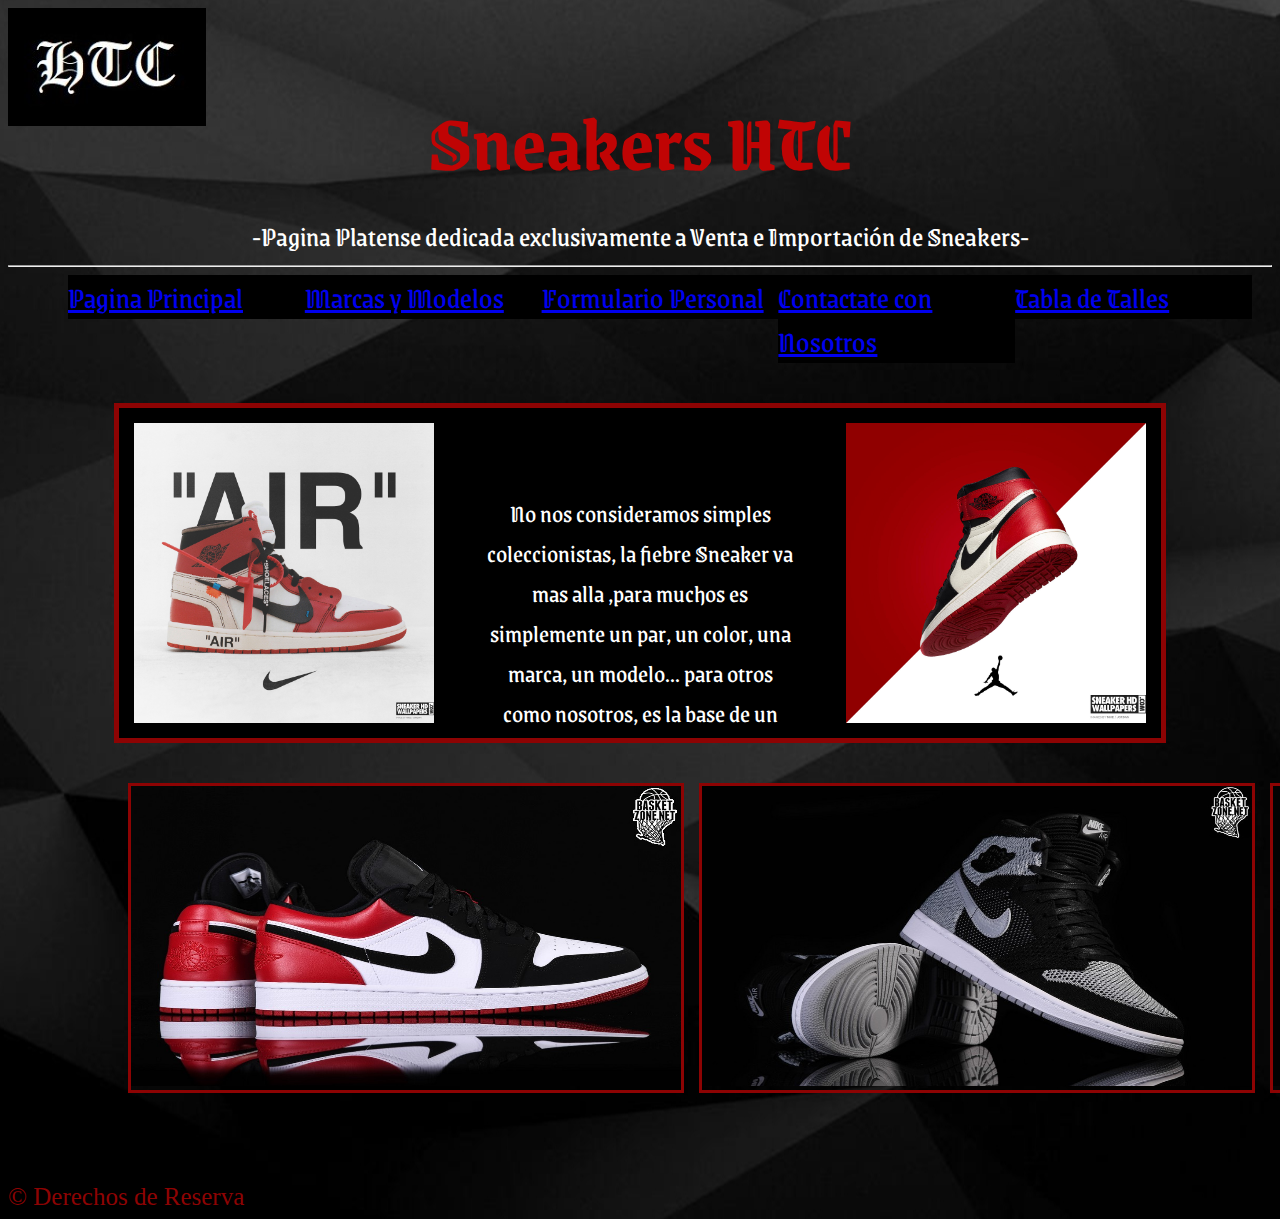
==== index.html @ 5eace4d2 "subida" ====
<!DOCTYPE html>
<html lang="en">
 
<!--                         HEADER                          -->

  <head>
    <meta charset="UTF-8" />
    <meta http-equiv="X-UA-Compatible" content="IE=edge" />
    <meta name="viewport" content="width=device-width, initial-scale=1.0" />
    <title>Sneakers HTC</title>
    <link rel="stylesheet" href="./CSS/style.css" />
    <link rel="preconnect" href="https://fonts.googleapis.com" />
    <link rel="preconnect" href="https://fonts.gstatic.com" crossorigin />
    <link
      href="https://fonts.googleapis.com/css2?family=Grenze+Gotisch&display=swap"
      rel="stylesheet"
    />
  </head>

  <body class="parallax">

    <div class="logoHTC">
      <img src="/assets/LogoHTC(2).jpeg" alt="">
    </div>

    <h1 class="tituloPP">Sneakers HTC</h1>

    <div>
      <p class="subtitulo">
        -Pagina Platense dedicada exclusivamente a Venta e Importación de
        Sneakers-
      </p>
    </div>

    <hr />

<!--                         NAVBAR                         -->
 
    <ul class="nav-padre">
      <li><a href="/index.html">Pagina Principal</a></li>
      <li><a href="/View/MarcasModelos.html">Marcas y Modelos </a></li>
      <li><a href="/View/Formulario.html">Formulario Personal</a></li>
      <li><a href="/View/Contacto.html">Contactate con Nosotros</a></li>
      <li><a href="/View/TablaTalles.html">Tabla de Talles</a></li>
    </ul>

<!--                         MAIN                           -->

<div class="textoIMG">
  <img
    class="ImgIzquierda"
    src="/assets/JordanPagPrincipalIzquierda.jpg"
    alt=""
  />
  <article class="textoCentral">
    No nos consideramos simples coleccionistas, la fiebre Sneaker va mas
    alla ,para muchos es simplemente un par, un color, una marca, un
    modelo... para otros como nosotros, es la base de un outfit, es
    prestigio, es estilo, es en otras palabras.. Arte
  </article>
  <img
    class="ImgIzquierda"
    src="/assets/JordanPagPrincipalDerecha.jpg"
    alt=""
  />
</div>
    <div class="container-area">
    <main><img src="assets/airJordanIzquierd.jpg" alt="" class="card__img--left"></main>
    <aside><img src="assets/airJordanMid.jpg" alt="" class="card__img--left"></aside>
    <main><img src="assets/airJordanDerecha.jpg" alt="" class="card__img--left"></main>
</div>
<!--                        FOOTER                          -->

    <footer> © Derechos de Reserva </footer>
  </body>
</html>
---- CSS/style.css ----
.titulo {
  color: rgb(141, 3, 3);
  text-align: center;
  font-size: 85px;
  max-height: 80px;
  font-family: "Grenze Gotisch", cursive;
  padding-top: 20px;
}

.logoHTC{
    width: 20px;
    height: 10px;
}


body div p {
  margin: auto;
  width: 50rem;
  text-align: center;
  color: white;
  font-size: 28px;
  font-family: "Grenze Gotisch", cursive;
}
.textoIMG .textoCentral {
  width: 50rem;
  color: white;
  font-size: 25px;
  font-family: "Grenze Gotisch", cursive;
  padding-top: 70px;
  padding-left: 50px;
  padding-right: 50px;
}

.container-area {
  display: grid;
  gap: 15px;
  height: 400px;
  width:500px;
  grid-template-areas: 
      "header header header"
      "productos productos publicidad"
      "productos productos publicidad"
      "footer footer footer"
  ;
  grid-template-columns: repeat(3, 1fr);
  grid-auto-rows: 1fr;
  margin-left: 120px ;
}

main,aside{
  border: 3px solid rgb(141, 3, 3);
}

.card__img--left{
  height: 300px;
  width: 550px;

}

ul {
  color: rgb(187, 8, 8);
  content: counter(lista) "-";
  list-style-type: square;
  font-size: 20px;
  font-family: "Grenze Gotisch", cursive;
}

.nav-padre{
  margin: 0 20px;
}

h3 {
  padding-left: 20px;
  color: red;
  text-align: center;
  font-size: 30px;
  font-family: "Grenze Gotisch", cursive;
}

.textoIMG {
  border: rgb(141, 3, 3) 5px solid;
  overflow: auto;
  background-color: black;
  width: 80%;
  height: 300px;
  line-height: 1.6;
  text-align: center;
  font-size: 30px;
  color: white;
  padding: 15px 15px 15px 15px;
  margin: 40px auto;
  overflow: hidden;
  display: flex;
  justify-content: center;
}

ul {
  list-style: none;
  font-size: 0;
  color: aliceblue;
  list-style-type: circle;
}

li {
  display: inline-flex;
  width: 20%;
  position: relative;
  font-size: 30px;
  text-decoration: none;
  background-color: black;
}

.bordesRedondeados {
  border-radius: 5px;
}

.bordesOscuros {
  border: 5px double black;
}

.parallax {
  background-image: url("/assets/FondoGeo.jpg");
  background-repeat: repeat;
  background-size: auto;
  background-position: center;
  background-attachment: local;
}

footer {
  color: rgb(141, 3, 3);
  font-size: 25px;
}

.container {
  width: 70%;
}

/*------------------------------ SECCIÓN MARCAS Y MODELOS ------------------------------*/
.containerMM{
  padding-left: 200px;
}
.textoIMG2 {
  border: rgb(141, 3, 3) 5px solid;
  overflow: auto;
  background-color: black;
  width: 80%;
  margin-top: 80px;
  height: 320px;
  line-height: 1.6;
  text-align: center;
  font-size: 60px;
  color: white;
  padding: 20px 20px 20px 60px;
  overflow: hidden;
  display: flex;
  justify-content: center;
}

.tituloPP{
  color: rgb(192, 4, 4);
  text-align: center;
  font-size: 80px;
  max-height: 80px;
  font-family: "Grenze Gotisch", cursive;
  padding-top: 10px;
}

.Card{
  display: block;
  font-size: 60px;
}

.textoCentral3{
  color: rgb(192, 4, 4);
}

.tamañoBoton2{
  width: 120px;
  height: 45px;
  font-size: 30px;
  background-color: rgb(192, 4, 4);
}

.bordesColoreados{
  border: rgb(192, 4, 4);
}


/* --------------------------- SECCIÓN FORMULARIO PERSONAL -------------------------------*/
.Card2{
  display: block;
  font-size: 30px;
}

.textoIMG3 {
  border: rgb(192, 4, 4) 5px solid;
  overflow: auto;
  background-color: black;
  width: 80%;
  margin: auto;
  height: 600px;
  line-height: 1.6;
  text-align: center;
  font-size: 60px;
  color: white;
  padding: 20px 20px 20px 20px;
  margin: 40px auto;
  overflow: hidden;
  display: flex;
  justify-content: center;
}

button[type="reset"]{
  font-weight: bold;
  cursor: pointer;
}

.textoCentral2{
  font-size: 45px;
  color: rgb(192, 4, 4);
}

.tipografiaLabel{
  font-family: "Grenze Gotisch", cursive;
}

.tamañoBoton{
  width: 120px;
  height: 45px;
  font-size: 30px;
  background-color: rgb(192, 4, 4);
}

/*--------------------------- SECCIÓN DE CONTACTO ------------------------------*/

.textoIMG4 {
  border: rgb(192, 4, 4) 5px solid;
  background-color: black;
  width: 80%;
  margin: auto;
  height: 120px;
  line-height: 1.6;
  text-align: center;
  font-size: 60px;
  color: white;
  padding: 20px 20px 20px 20px;
  margin: auto;
  overflow: hidden;
  display: flex;
  justify-content: center;
}

/*---------------------------- SECCIÓN DE TABLA DE TALLES------------------------*/

.tabla{
  margin: 30px auto;
}

.textoIMG5 {
  border: rgb(192, 4, 4) 5px solid;
  background-color: black;
  width: 80%;
  margin: 40px auto;
  height: 620px;
  line-height: 1.6;
  text-align: center;
  font-size: 60px;
  color: white;
  padding: 20px 20px 20px 20px ;
  overflow: hidden;
  display: flex;
  justify-content: center;
}

.tituloTT{
  color: rgb(192, 4, 4);
  font-size: 30px;
}

.letraTT{
  font-size: 25px;
}

.subtituloTT{
  font-family: "Grenze Gotisch", cursive;
  font-size: 40px;
  color: rgb(192, 4, 4);
  text-align: center;
}
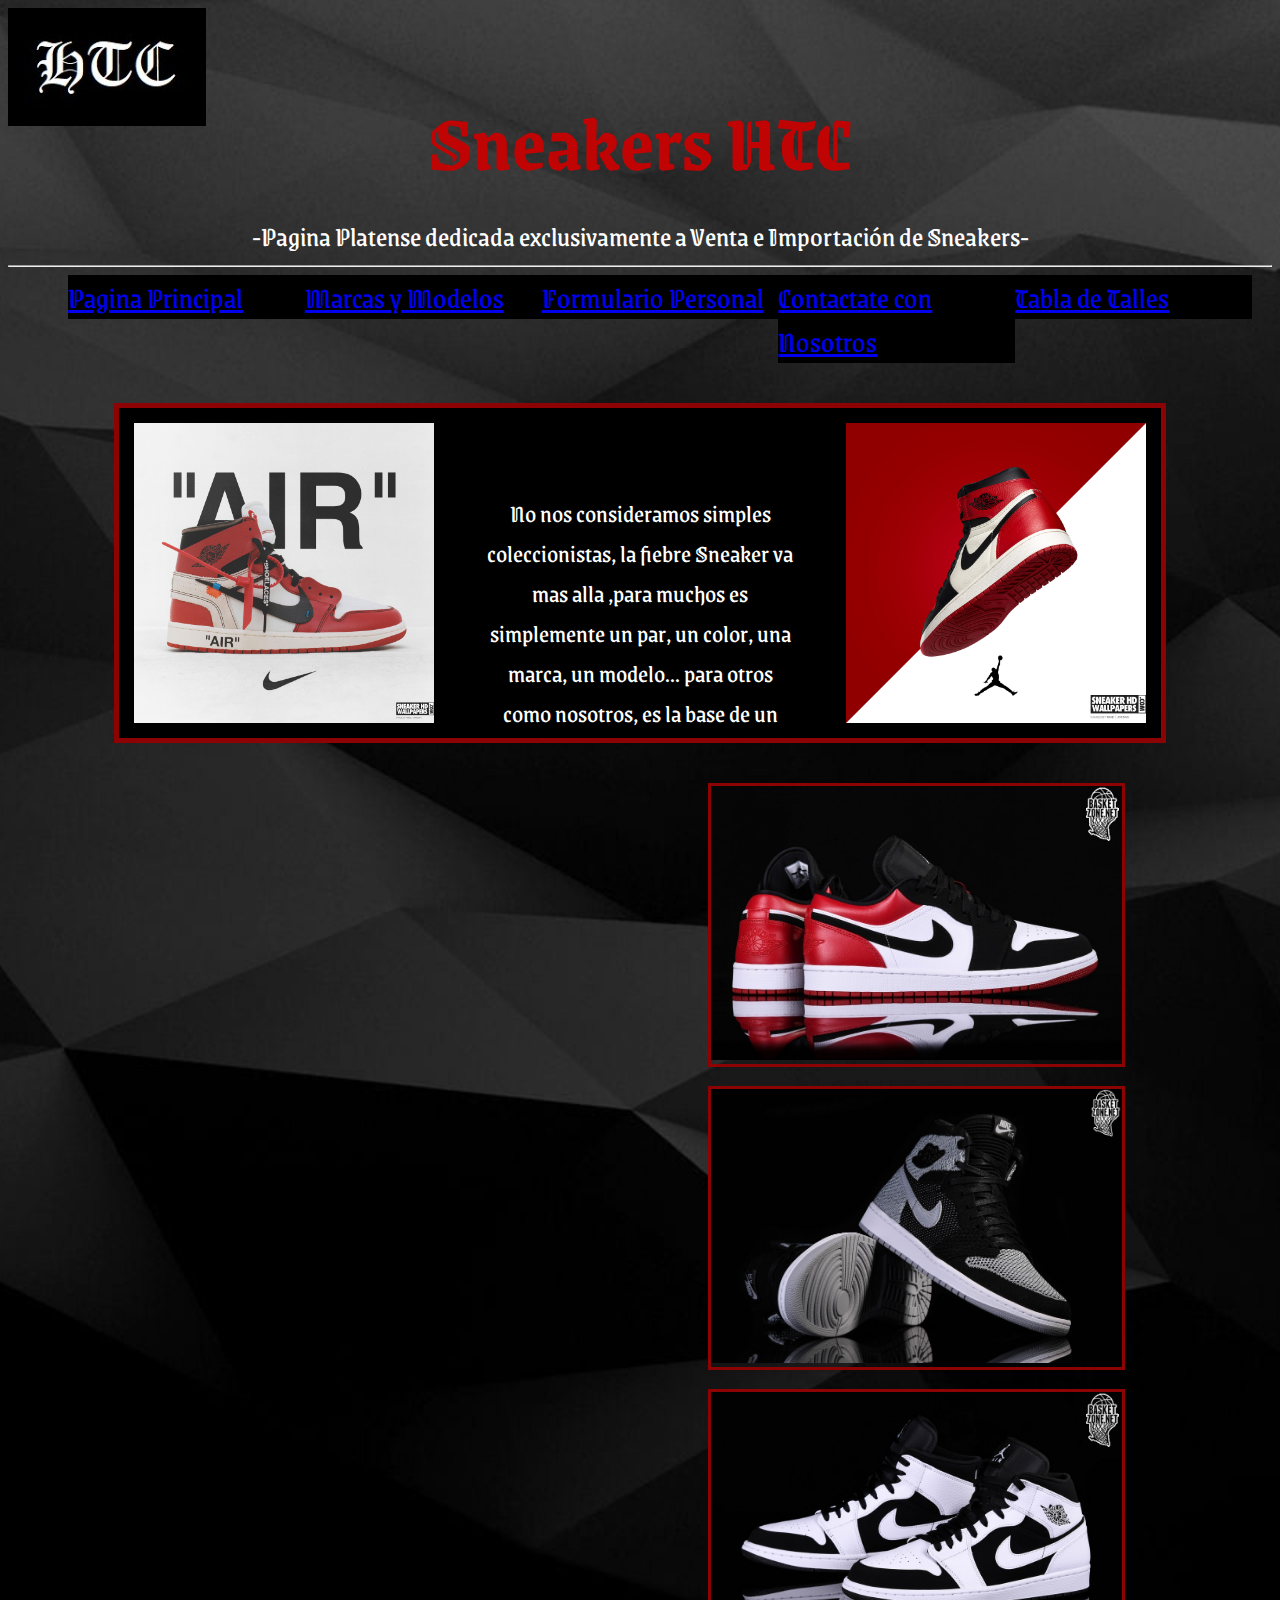
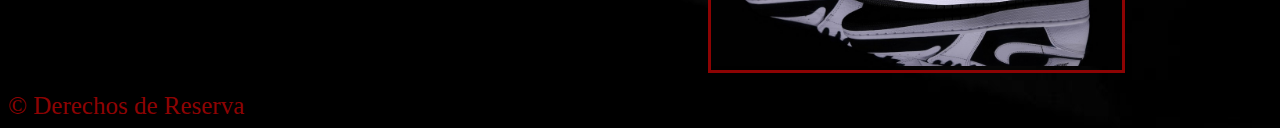
==== commit aa1f6e55: "Hover Pagina Principal" ====
--- a/index.html
+++ b/index.html
@@ -63,11 +63,27 @@
     src="/assets/JordanPagPrincipalDerecha.jpg"
     alt=""
   />
-</div>
-    <div class="container-area">
-    <main><img src="assets/airJordanIzquierd.jpg" alt="" class="card__img--left"></main>
-    <aside><img src="assets/airJordanMid.jpg" alt="" class="card__img--left"></aside>
-    <main><img src="assets/airJordanDerecha.jpg" alt="" class="card__img--left"></main>
+  
+</div class="sectionH">
+  <div class="box">
+      <main>
+        <img src="assets/airJordanIzquierd.jpg" alt="" class="card__img--left">
+        <div class="hover"> <h3> Nike Air Jordan Low Chicago</h3></div>
+      </main>
+  </div>
+  <div class="box">
+      <aside>
+        <img src="assets/airJordanMid.jpg" alt="" class="card__img--left">
+        <div class="hover"> <h3> Nike Air Jordan High Space Grey</h3></div>
+      </aside>
+  </div>
+  <div class="box">
+      <main>
+        <img src="assets/airJordanDerecha.jpg" alt="" class="card__img--left">
+        <div class="hover"> <h3> Nike Air Jordan High Space Grey</h3></div>
+      </main>
+  </div>
+  </div>
 </div>
 <!--                        FOOTER                          -->
 
--- a/CSS/style.css
+++ b/CSS/style.css
@@ -135,6 +135,51 @@
   width: 70%;
 }
 
+.sectionH {
+  width: 100%;
+  display: flex;
+  justify-content: center;
+  align-items: center;
+}
+
+.box {
+  width: 33%;
+  text-align: center;
+  overflow: hidden;
+  position: relative;
+  margin: 1.5%;
+  margin-left: 700px;
+}
+
+.box img {
+  width: 100%;
+  height: 100%;
+  object-fit: cover;
+}
+
+.box .hover {
+  width: 0%;
+  height: 100%;
+  background-color: rgba(0, 0, 0, 0.466);
+  position: absolute;
+  top: 0;
+  display: flex;
+  justify-content: center;
+  align-items: center;
+  overflow: hidden;
+}
+
+.hover h3{
+  color: rgb(192, 3, 3);
+  text-shadow: 1px black;
+  font-size: 30px;
+  text-transform: uppercase;
+}
+
+.box:hover .hover {
+  width: 100%;
+}
+
 /*------------------------------ SECCIÓN MARCAS Y MODELOS ------------------------------*/
 .containerMM{
   padding-left: 200px;
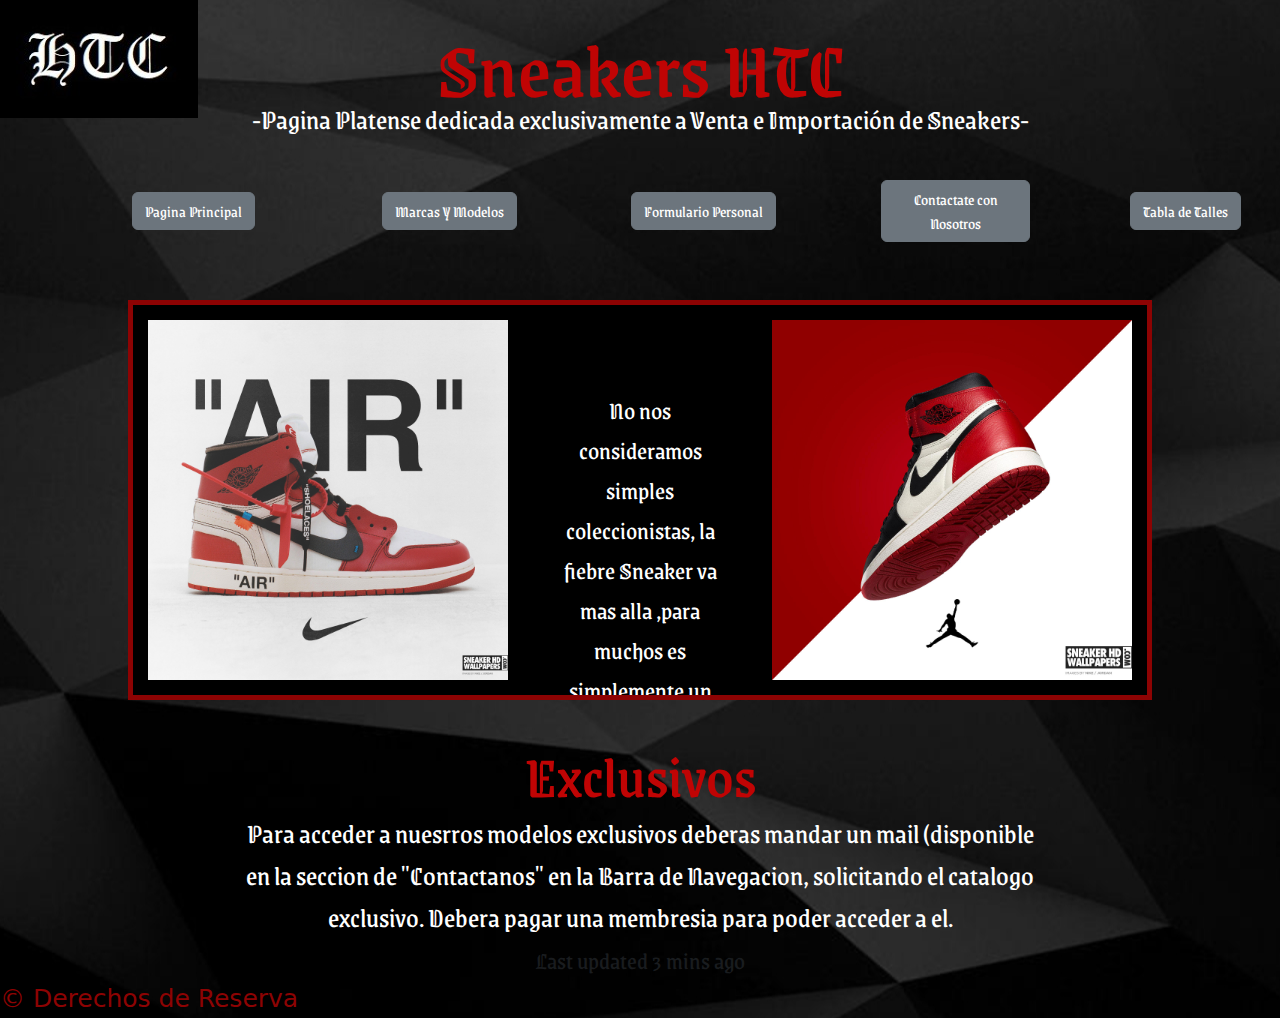
==== commit 1b6ebf1b: "EntregaBootstrap" ====
--- a/index.html
+++ b/index.html
@@ -8,6 +8,7 @@
     <meta http-equiv="X-UA-Compatible" content="IE=edge" />
     <meta name="viewport" content="width=device-width, initial-scale=1.0" />
     <title>Sneakers HTC</title>
+    <link rel="stylesheet" href="https://cdn.jsdelivr.net/npm/bootstrap@5.1.3/dist/css/bootstrap.min.css">
     <link rel="stylesheet" href="./CSS/style.css" />
     <link rel="preconnect" href="https://fonts.googleapis.com" />
     <link rel="preconnect" href="https://fonts.gstatic.com" crossorigin />
@@ -32,16 +33,17 @@
       </p>
     </div>
 
-    <hr />
+
+
 
 <!--                         NAVBAR                         -->
  
     <ul class="nav-padre">
-      <li><a href="/index.html">Pagina Principal</a></li>
-      <li><a href="/View/MarcasModelos.html">Marcas y Modelos </a></li>
-      <li><a href="/View/Formulario.html">Formulario Personal</a></li>
-      <li><a href="/View/Contacto.html">Contactate con Nosotros</a></li>
-      <li><a href="/View/TablaTalles.html">Tabla de Talles</a></li>
+      <li><a href="/index.html"><button type="button" class="btn btn-secondary">Pagina Principal</button></a></li>
+      <li><a href="/View/MarcasModelos.html"><button type="button" class="btn btn-secondary">Marcas Y Modelos</button></a></li>
+      <li><a href="/View/Formulario.html"> <button type="button" class="btn btn-secondary">Formulario Personal</button></a></li>
+      <li><a href="/View/Contacto.html"> <button type="button" class="btn btn-secondary">Contactate con Nosotros</button></a></li>
+      <li><a href="/View/TablaTalles.html"><button type="button" class="btn btn-secondary">Tabla de Talles</button></a></li>
     </ul>
 
 <!--                         MAIN                           -->
@@ -63,30 +65,21 @@
     src="/assets/JordanPagPrincipalDerecha.jpg"
     alt=""
   />
-  
-</div class="sectionH">
-  <div class="box">
-      <main>
-        <img src="assets/airJordanIzquierd.jpg" alt="" class="card__img--left">
-        <div class="hover"> <h3> Nike Air Jordan Low Chicago</h3></div>
-      </main>
-  </div>
-  <div class="box">
-      <aside>
-        <img src="assets/airJordanMid.jpg" alt="" class="card__img--left">
-        <div class="hover"> <h3> Nike Air Jordan High Space Grey</h3></div>
-      </aside>
-  </div>
-  <div class="box">
-      <main>
-        <img src="assets/airJordanDerecha.jpg" alt="" class="card__img--left">
-        <div class="hover"> <h3> Nike Air Jordan High Space Grey</h3></div>
-      </main>
-  </div>
+</div>
+
+<div class="cardMb-3">
+  <div class="card-body">
+    <h5 class="card-title">Exclusivos</h5>
+    <p class="card-text"> Para acceder a nuesrros modelos exclusivos deberas mandar un mail (disponible en la seccion de "Contactanos" en la Barra de Navegacion, solicitando el catalogo exclusivo. Debera pagar una membresia para poder acceder a el.</p>
+    <p class="card-text"><small class="text-muted">Last updated 3 mins ago</small></p>
   </div>
 </div>
+
+</div>
+
+
 <!--                        FOOTER                          -->
 
-    <footer> © Derechos de Reserva </footer>
+  <footer> © Derechos de Reserva </footer>
   </body>
 </html>
--- a/CSS/style.css
+++ b/CSS/style.css
@@ -65,9 +65,7 @@
   font-family: "Grenze Gotisch", cursive;
 }
 
-.nav-padre{
-  margin: 0 20px;
-}
+
 
 h3 {
   padding-left: 20px;
@@ -82,10 +80,10 @@
   overflow: auto;
   background-color: black;
   width: 80%;
-  height: 300px;
-  line-height: 1.6;
-  text-align: center;
-  font-size: 30px;
+  height: 400px;
+  line-height: 1.6;
+  text-align: center;
+  font-size: 40px;
   color: white;
   padding: 15px 15px 15px 15px;
   margin: 40px auto;
@@ -93,6 +91,17 @@
   display: flex;
   justify-content: center;
 }
+
+.card-title{
+  font-size: 60px;
+  color: rgb(192, 4, 4);
+}
+.cardMb-3{
+  text-align: center;
+  font-family: "Grenze Gotisch", cursive;
+  width: 100%;
+}
+
 
 ul {
   list-style: none;
@@ -105,9 +114,9 @@
   display: inline-flex;
   width: 20%;
   position: relative;
-  font-size: 30px;
+  font-size: 80px;
   text-decoration: none;
-  background-color: black;
+  padding-left: 100px;
 }
 
 .bordesRedondeados {
@@ -157,17 +166,7 @@
   object-fit: cover;
 }
 
-.box .hover {
-  width: 0%;
-  height: 100%;
-  background-color: rgba(0, 0, 0, 0.466);
-  position: absolute;
-  top: 0;
-  display: flex;
-  justify-content: center;
-  align-items: center;
-  overflow: hidden;
-}
+
 
 .hover h3{
   color: rgb(192, 3, 3);
@@ -190,7 +189,7 @@
   background-color: black;
   width: 80%;
   margin-top: 80px;
-  height: 320px;
+  height: 400px;
   line-height: 1.6;
   text-align: center;
   font-size: 60px;
@@ -237,19 +236,24 @@
   font-size: 30px;
 }
 
+.mb-3{
+  width: 94%;
+  text-align: center;
+  font-family:  "Grenze Gotisch", cursive ;
+}
+
 .textoIMG3 {
   border: rgb(192, 4, 4) 5px solid;
   overflow: auto;
   background-color: black;
   width: 80%;
   margin: auto;
-  height: 600px;
-  line-height: 1.6;
-  text-align: center;
-  font-size: 60px;
-  color: white;
-  padding: 20px 20px 20px 20px;
-  margin: 40px auto;
+  height: 700px;
+  line-height: 1.6;
+  text-align: center;
+  font-size: 60px;
+  color: white;
+  padding: 50px 50px 50px 50px;
   overflow: hidden;
   display: flex;
   justify-content: center;
@@ -299,6 +303,7 @@
 
 .tabla{
   margin: 30px auto;
+  font-size: 20px;
 }
 
 .textoIMG5 {
